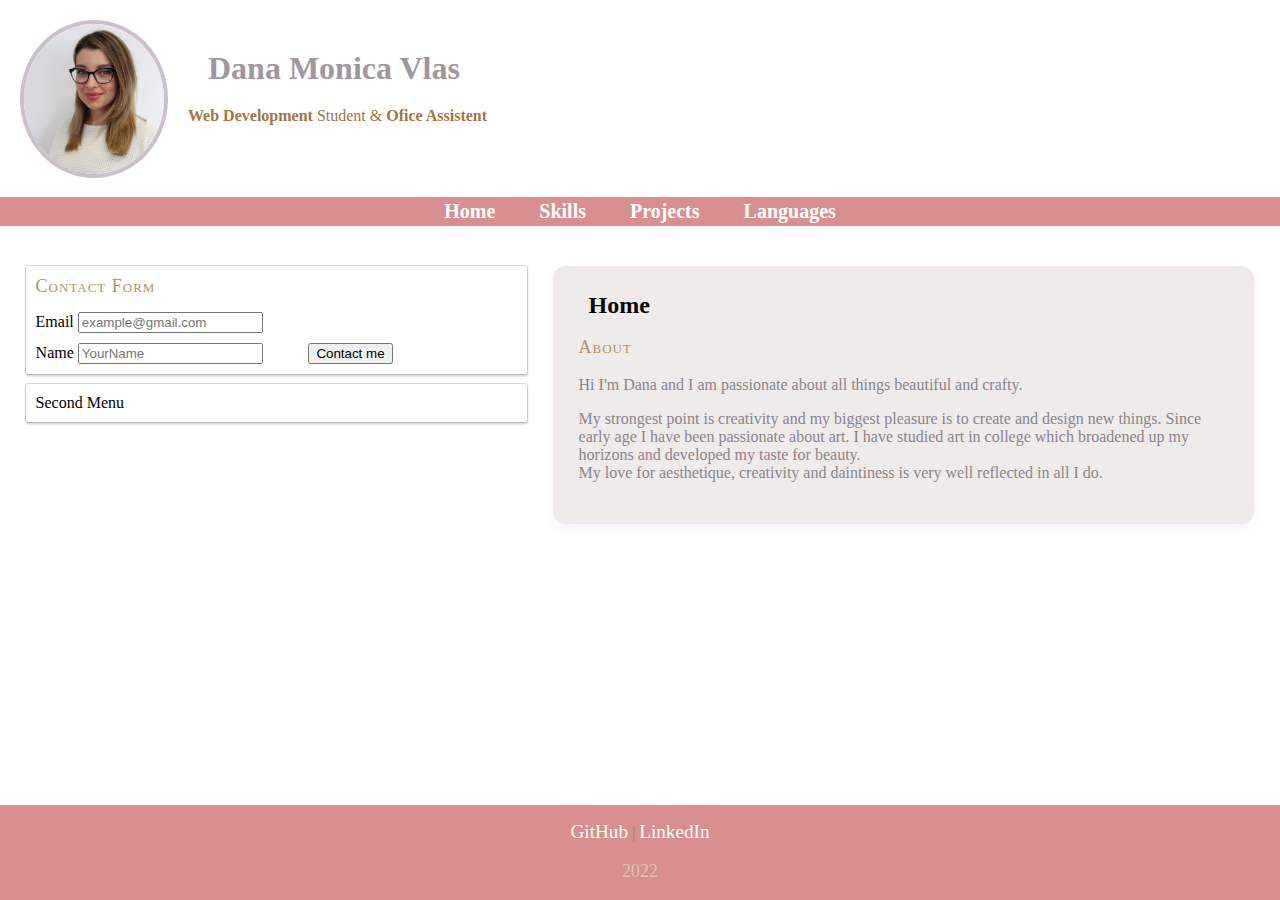
==== index.html @ 458969a1 "js" ====
<!DOCTYPE html>
<html lang="en">
  <head>
    <meta charset="UTF-8" />
    <meta http-equiv="X-UA-Compatible" content="IE=edge" />
    <meta name="viewport" content="width=device-width, initial-scale=1.0" />
    <title>Dana's CV</title>
    <link rel="stylesheet" href="style.css" />
  </head>

  <body>
    <header>
      <div id="header-wraper">
        <div id="my-picture">
          <img src="img/me2.jpg" alt="" width="140" />
        </div>
        <div id="header=info">
          <h1>Dana Monica Vlas</h1>
          <p id="motto"><span>Web Development</span> Student</p>
        </div>
      </div>

      <ul id="top-menu-bar">
        <li><a href="#" onclick="showHomePage()">Home</a></li>
        <li><a href="#" onclick="showSkillsPage()">Skills</a></li>
        <li><a href="#" onclick="showProjectsPage()">Projects</a></li>
        <li><a href="#" onclick="showLanguagesPage()">Languages</a></li>
      </ul>
    </header>

    <section id="content">
      <div id="side-menu">
        <section>
          <h2>Contact Form</h2>
          <form action="" method="get">
            <div class="form-row">
              <label for="userEmail">Email</label>

              <input
                type="email"
                name="email"
                id="userEmail"
                placeholder="example@gmail.com"
              />
            </div>
            <label for="contactName">Name</label>

            <input
              type="text"
              id="contactName"
              name="name"
              placeholder="YourName"
            />
            <button id="my-button" type="submit">Contact me</button>
          </form>
        </section>
        <section>Second Menu</section>
      </div>
      <div id="main">
        <div id="skills" class="page">
          <h2>Skills</h2>
          <ul>
            <li class="favorite">html</li>
            <li class="favorite">css</li>
            <li>js</li>
          </ul>
        </div>

        <div id="languages" class="page">
          <h2>Known Languages</h2>

          <table>
            <tr>
              <th>Language</th>
              <th>Level</th>
            </tr>

            <tr>
              <td>Romanian</td>
              <td>Native proficiency</td>
            </tr>
            <tr>
              <td>English</td>
              <td>Professional working proficiency</td>
            </tr>
            <tr>
              <td>German</td>
              <td>Professional working proficiency</td>
            </tr>
          </table>
        </div>

        <div id="projects" class="page">
          <h2>Projects</h2>
          <div>
            <p>Work in progress ...</p>
          </div>
        </div>

        <div id="home" class="page">
          <h2>Home</h2>
          <h3 class="title">About</h3>
          <div>
            <p>
              Hi I'm Dana and I am passionate about all things beautiful and
              crafty.
            </p>
            <p>
              My strongest point is creativity and my biggest pleasure is to
              create and design new things. Since early age I have been
              passionate about art. I have studied art in college which
              broadened up my horizons and developed my taste for beauty.
              <br />
              My love for aesthetique, creativity and daintiness is very well
              reflected in all I do.
            </p>
          </div>
        </div>
      </div>
    </section>
    <footer>
      <p style="text-align: center">
        <a target="_blank" href="https://github.com/vlasdana">GitHub</a>
        |
        <a
          target="_blank"
          href="https://www.linkedin.com/in/dana-vlas-141b2a244/"
          >LinkedIn</a
        >
      </p>
      <p id="Year">2022</p>
    </footer>

    <script src="index.js"></script>
  </body>
</html>
---- style.css ----
html {
  height: 100%;
}
body {
  margin: 0;
  min-height: 100%;
  display: flex;
  flex-direction: column;
  /* background: #f6f5ff; */
  background-color: #fff;
}
#my-picture img {
  border-radius: 50%;
  border: 4px solid rgb(203, 192, 202);
  margin-right: 20px;
  margin-left: 20px;
  margin-top: 20px;
}
#my-button:hover {
  background-color: #d2bb97;
}
#my-button {
  margin-top: 0.6rem;
  margin-left: 2.6rem;
}
#content {
  flex: 1;
  display: flex;
  flex-direction: row;
  margin-top: 1.6rem;
}
#side-menu {
  flex: 2;
  margin-left: 1.6rem;
}
#side-menu > section {
  margin-bottom: 10px;
  padding: 10px;
  box-shadow: 0 0 0 1px rgb(0 0 0 / 15%), 0 2px 3px rgb(0 0 0 / 20%);
  border-radius: 2px;
}
#side-menu > section h2 {
  margin: 0 0 15px 0;
  color: #b2935e;
  letter-spacing: 1px;
  font-variant: small-caps;
  font-style: normal;
  font-size: 18px;
  font-weight: 300;
  font-family: Open Sans;
}

#main {
  flex: 3;
}
#header-wraper {
  display: flex;
  flex-direction: row;
}
#header-info {
  flex: 1;
}
h1 {
  margin-top: 30px;
  margin-bottom: 0;
  padding: 20px;
  color: rgb(159, 150, 158);
  font-family: Open Sans;
}
h2 {
  margin: 4px 10px;
  color: rgb(8, 8, 8);
}
p {
  color: rgb(139, 133, 139);
  font-family: Open Sans;
  /* color: rgb(169, 107, 32); */
}
li {
  font-style: normal;
  font-weight: bold;
  color: rgb(190, 74, 74);
}
/*whatever comment */

#motto {
  text-align: center;
  margin-bottom: 2rem;
  margin-top: 0rem;
  font-family: Open Sans;

  /* color: rgb(207, 61, 180); */
  color: rgb(159, 118, 69);
}
#motto span {
  font-weight: bold;
}
.favorite {
  font-weight: bold;
  color: rgb(3, 144, 33);
}

#top-menu-bar {
  text-align: center;
  margin: 15px;
  margin-left: 0;
  margin-right: 0;
  padding-top: 3px;
  padding-bottom: 3px;
  padding-right: 0px;
  padding-left: 0px;
  /* background-color: rgb(206, 52, 178); */
  /* background-color: rgb(241, 135, 192); */
  background-color: rgb(217, 143, 143);
  color: #fff;
}
#top-menu-bar ul {
  display: block;
  list-style-type: disc;
  margin-block-start: 1em;
  margin-block-end: 1em;
  margin-inline-start: 0px;
  margin-inline-end: 0px;
  padding-inline-start: 40px;
}
#top-menu-bar li {
  display: inline;
  margin: 0;
  padding: 0;
}
#top-menu-bar a {
  text-decoration: none;
  padding: 0 20px;
  color: #fff;
  font-size: 20px;
}
#top-menu-bar a:visited {
  color: #fff;
}
#top-menu-bar a:hover {
  color: rgb(159, 118, 69);
  background: #fff;
  transition: 0.3s;
  border-radius: 00.5rem;
  padding: border 0.3em;
}

.page {
  display: none;
  background: rgb(239, 235, 235);
  border-radius: 0.8rem;
  margin-bottom: 1.6rem;
  margin-right: 1.6rem;
  margin-left: 1.6rem;
  box-shadow: 0 4px 8px rgb(151 127 200 / 9%);
  padding: 1.6rem;
}
.page h2 {
  margin-top: 0;
}

table {
  width: 60%;
  border-spacing: 2px;
}
th {
  text-align: center;
  padding: 8px;
  color: #b2935e;
  letter-spacing: 1px;
  font-family: Open Sans;
  font-variant: small-caps;
  font-style: normal;
  font-size: 18px;
  font-weight: 300;
}
table,
th,
td {
  border: 1px solid rgb(159, 118, 69);
  border-collapse: collapse;
  margin-top: 10px;
  text-align: center;
}

.title {
  color: #b2935e;
  /* text-align: left; */
  font-size: 18px;
  font-style: normal;
  font-variant: small-caps;
  font-weight: 300;
  letter-spacing: 1px;
  font-family: Open Sans;
}
footer {
  /* flex: 1; */
  min-height: 10px;
  padding: 0px;
  text-align: center;
  background-color: rgb(217, 143, 143);
  color: #fff;
}
footer a {
  color: #fff;
  font-size: larger;
  text-decoration: none;
  cursor: pointer;
  text-decoration-style: solid;
  text-decoration-thickness: auto;
  margin-top: 0;
  margin-bottom: 0;
}
#Year {
  /* color: rgb(227, 81, 144); */
  color: #d7c6aa;
  text-align: center;
  font-size: 18px;
}
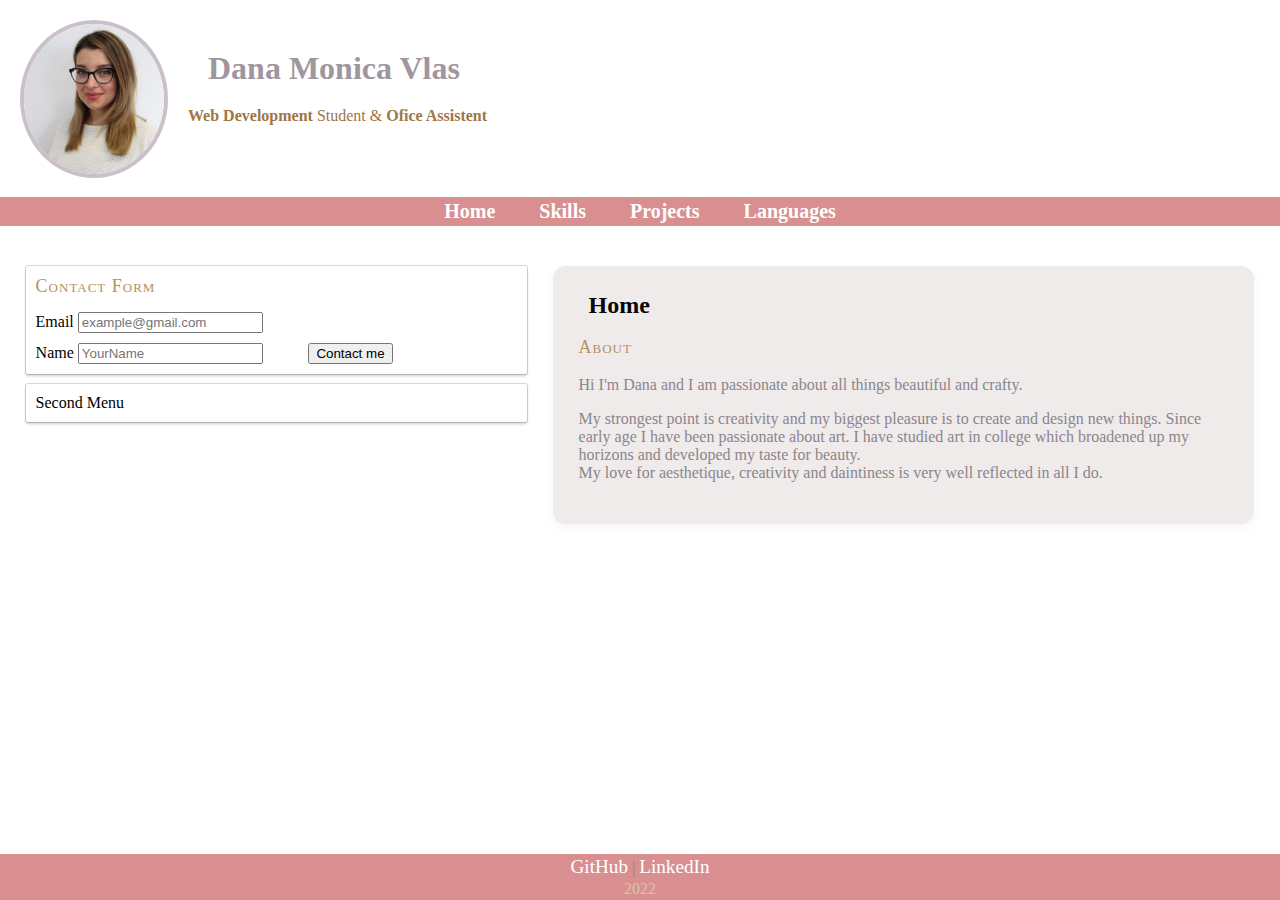
==== commit bf93d719: "js" ====
--- a/index.html
+++ b/index.html
@@ -119,7 +119,7 @@
       </div>
     </section>
     <footer>
-      <p style="text-align: center">
+      <p style="margin: 2px">
         <a target="_blank" href="https://github.com/vlasdana">GitHub</a>
         |
         <a
--- a/style.css
+++ b/style.css
@@ -215,5 +215,6 @@
   /* color: rgb(227, 81, 144); */
   color: #d7c6aa;
   text-align: center;
-  font-size: 18px;
-}
+  font-size: 16px;
+  margin: 2px;
+}
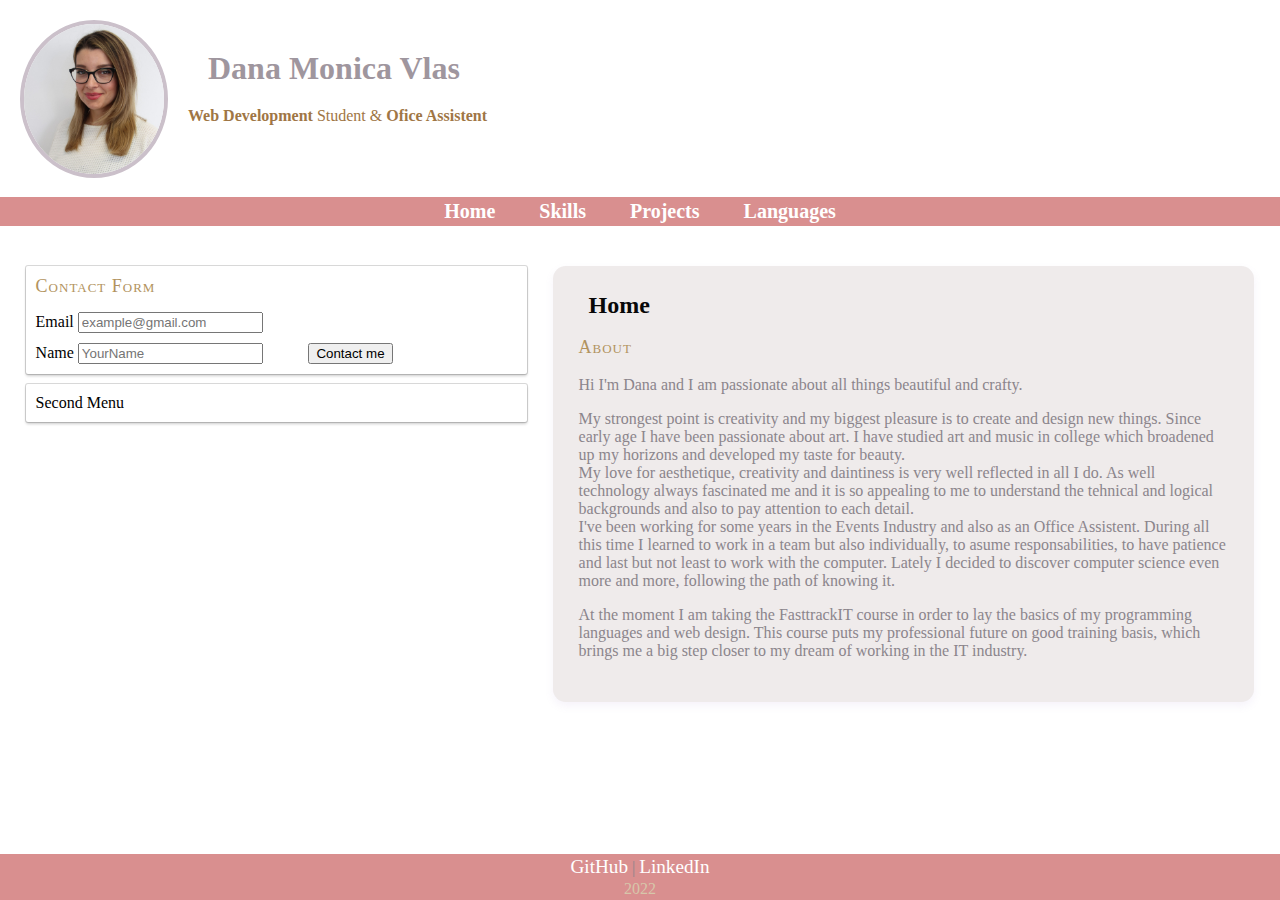
==== commit 477aae5e: "add text" ====
--- a/index.html
+++ b/index.html
@@ -108,11 +108,26 @@
             <p>
               My strongest point is creativity and my biggest pleasure is to
               create and design new things. Since early age I have been
-              passionate about art. I have studied art in college which
-              broadened up my horizons and developed my taste for beauty.
+              passionate about art. I have studied art and music in college
+              which broadened up my horizons and developed my taste for beauty.
               <br />
               My love for aesthetique, creativity and daintiness is very well
-              reflected in all I do.
+              reflected in all I do. As well technology always fascinated me and
+              it is so appealing to me to understand the tehnical and logical
+              backgrounds and also to pay attention to each detail.
+              <br />
+              I've been working for some years in the Events Industry and also
+              as an Office Assistent. During all this time I learned to work in
+              a team but also individually, to asume responsabilities, to have
+              patience and last but not least to work with the computer. Lately
+              I decided to discover computer science even more and more,
+              following the path of knowing it.
+            </p>
+            <p>
+              At the moment I am taking the FasttrackIT course in order to lay
+              the basics of my programming languages and web design. This course
+              puts my professional future on good training basis, which brings
+              me a big step closer to my dream of working in the IT industry.
             </p>
           </div>
         </div>
@@ -125,8 +140,8 @@
         <a
           target="_blank"
           href="https://www.linkedin.com/in/dana-vlas-141b2a244/"
-          >LinkedIn</a
-        >
+          >LinkedIn
+        </a>
       </p>
       <p id="Year">2022</p>
     </footer>
--- a/style.css
+++ b/style.css
@@ -201,16 +201,20 @@
   background-color: rgb(217, 143, 143);
   color: #fff;
 }
+
 footer a {
   color: #fff;
   font-size: larger;
   text-decoration: none;
-  cursor: pointer;
   text-decoration-style: solid;
   text-decoration-thickness: auto;
   margin-top: 0;
   margin-bottom: 0;
 }
+
+a:-webkit-any link {
+  cursor: pointer;
+}
 #Year {
   /* color: rgb(227, 81, 144); */
   color: #d7c6aa;
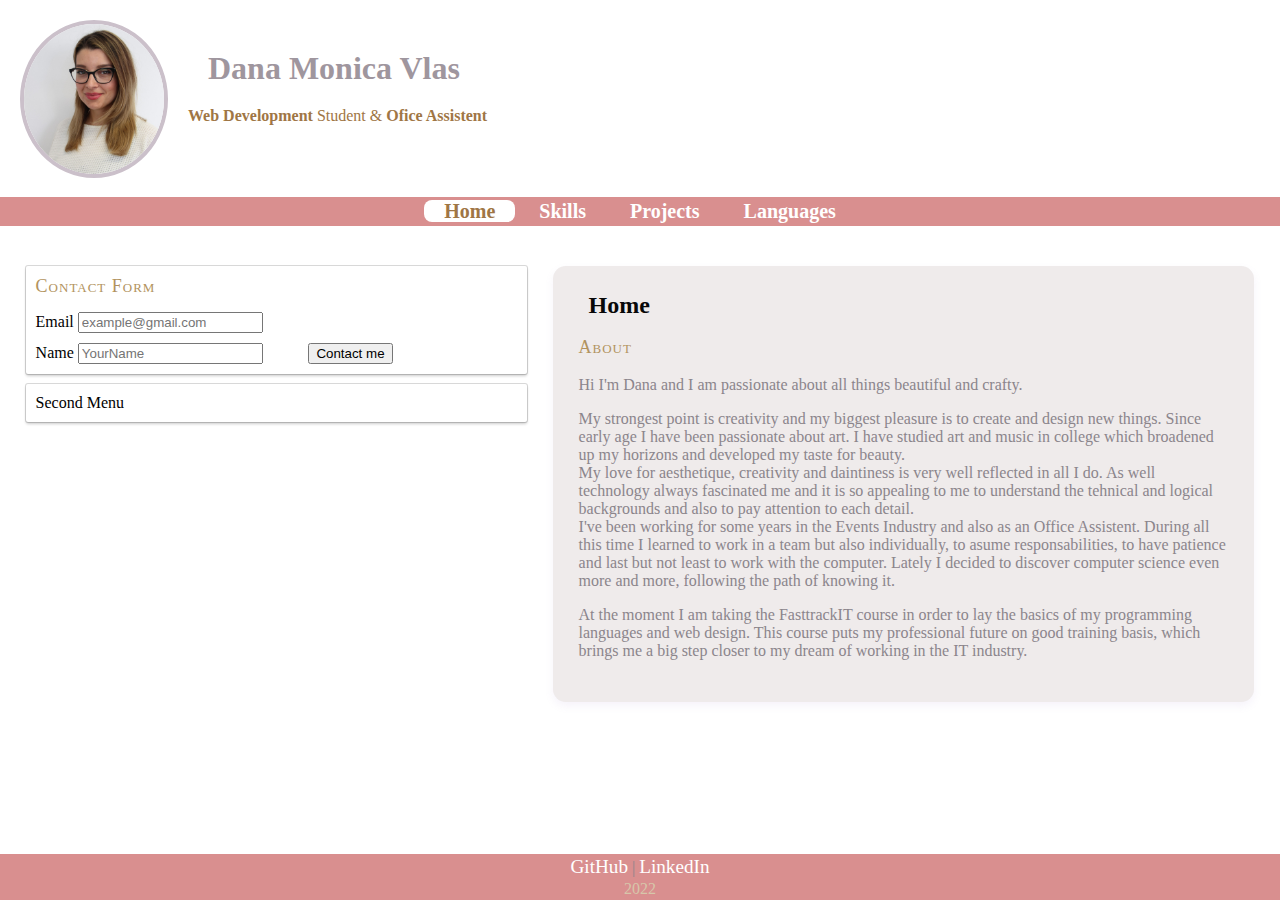
==== commit 76f9550d: "hide active page and deactivate element in menu" ====
--- a/index.html
+++ b/index.html
@@ -21,10 +21,20 @@
       </div>
 
       <ul id="top-menu-bar">
-        <li><a href="#" onclick="showHomePage()">Home</a></li>
-        <li><a href="#" onclick="showSkillsPage()">Skills</a></li>
-        <li><a href="#" onclick="showProjectsPage()">Projects</a></li>
-        <li><a href="#" onclick="showLanguagesPage()">Languages</a></li>
+        <li><a href="#" id="menu-home" onclick="showPage('home')">Home</a></li>
+        <li>
+          <a href="#" id="menu-skills" onclick="showPage('skills')">Skills</a>
+        </li>
+        <li>
+          <a href="#" id="menu-projects" onclick="showPage('projects')"
+            >Projects</a
+          >
+        </li>
+        <li>
+          <a href="#" id="menu-languages" onclick="showPage('languages')"
+            >Languages</a
+          >
+        </li>
       </ul>
     </header>
 
--- a/style.css
+++ b/style.css
@@ -144,6 +144,12 @@
   border-radius: 00.5rem;
   padding: border 0.3em;
 }
+#top-menu-bar a.active {
+  color: rgb(159, 118, 69);
+  background: #fff;
+  border-radius: 00.5rem;
+  padding: border 0.3em;
+}
 
 .page {
   display: none;
@@ -211,6 +217,9 @@
   margin-top: 0;
   margin-bottom: 0;
 }
+a:hover {
+  text-decoration: underline;
+}
 
 a:-webkit-any link {
   cursor: pointer;
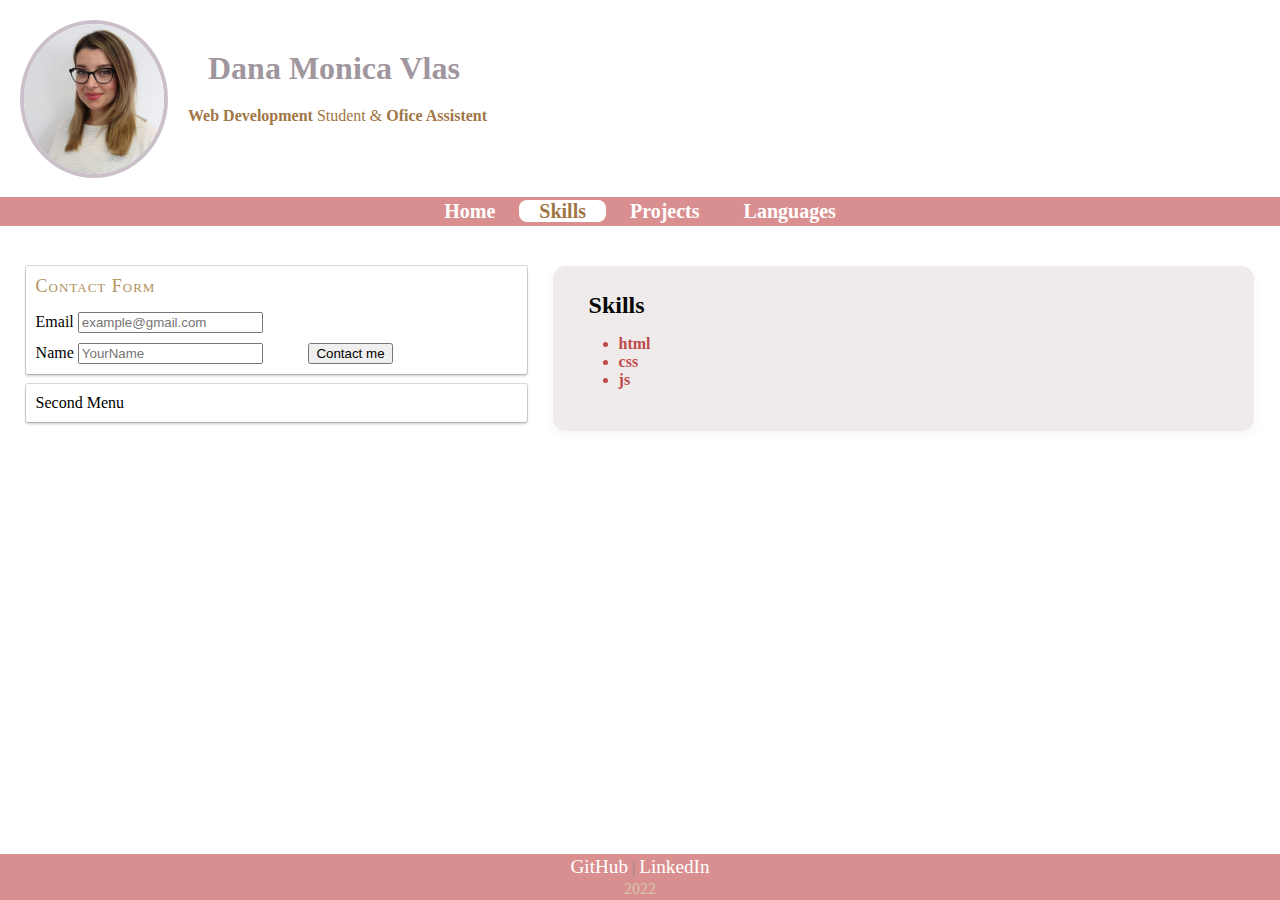
==== commit 380c4e4d: "java variable for skills" ====
--- a/index.html
+++ b/index.html
@@ -21,19 +21,17 @@
       </div>
 
       <ul id="top-menu-bar">
-        <li><a href="#" id="menu-home" onclick="showPage('home')">Home</a></li>
         <li>
-          <a href="#" id="menu-skills" onclick="showPage('skills')">Skills</a>
+          <a href="#" data-page="home">Home</a>
         </li>
         <li>
-          <a href="#" id="menu-projects" onclick="showPage('projects')"
-            >Projects</a
-          >
+          <a href="#" data-page="skills">Skills</a>
         </li>
         <li>
-          <a href="#" id="menu-languages" onclick="showPage('languages')"
-            >Languages</a
-          >
+          <a href="#" data-page="projects">Projects</a>
+        </li>
+        <li>
+          <a href="#" data-page="languages">Languages</a>
         </li>
       </ul>
     </header>
@@ -69,11 +67,7 @@
       <div id="main">
         <div id="skills" class="page">
           <h2>Skills</h2>
-          <ul>
-            <li class="favorite">html</li>
-            <li class="favorite">css</li>
-            <li>js</li>
-          </ul>
+          <ul></ul>
         </div>
 
         <div id="languages" class="page">
